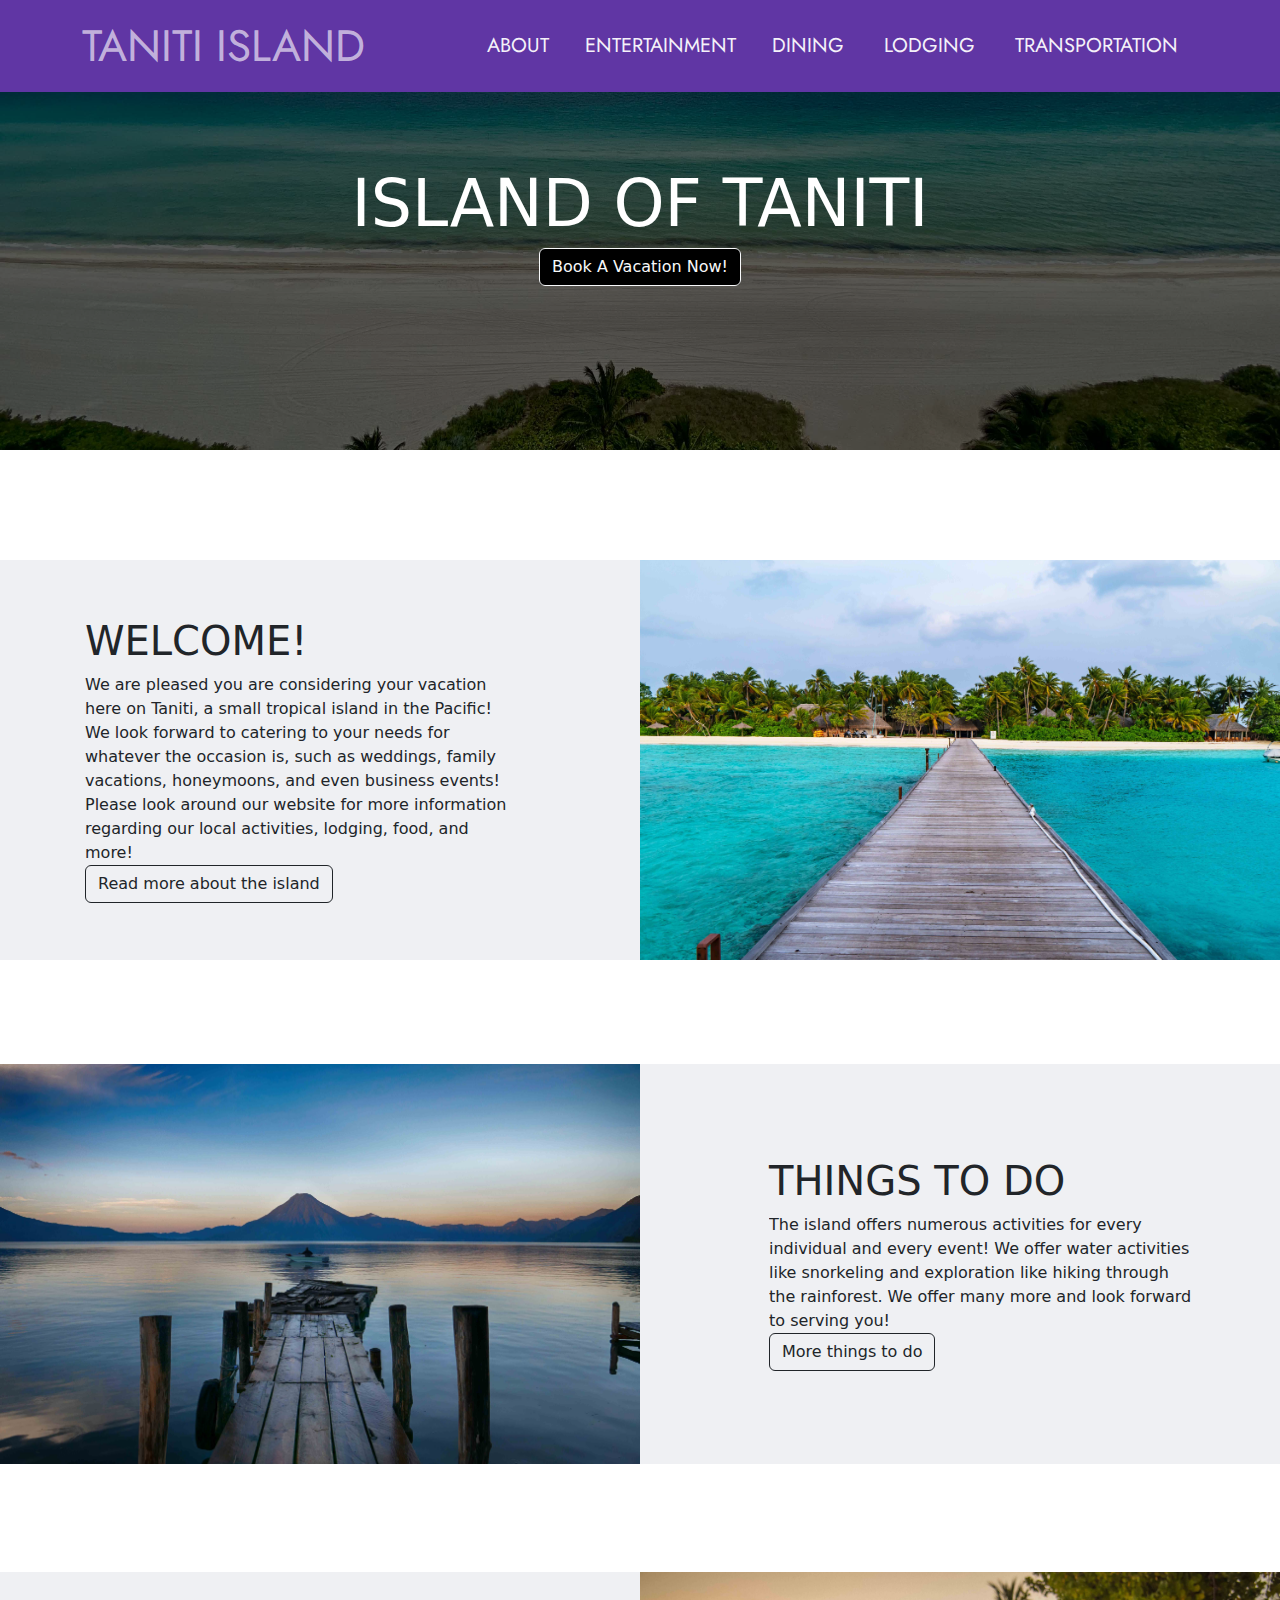
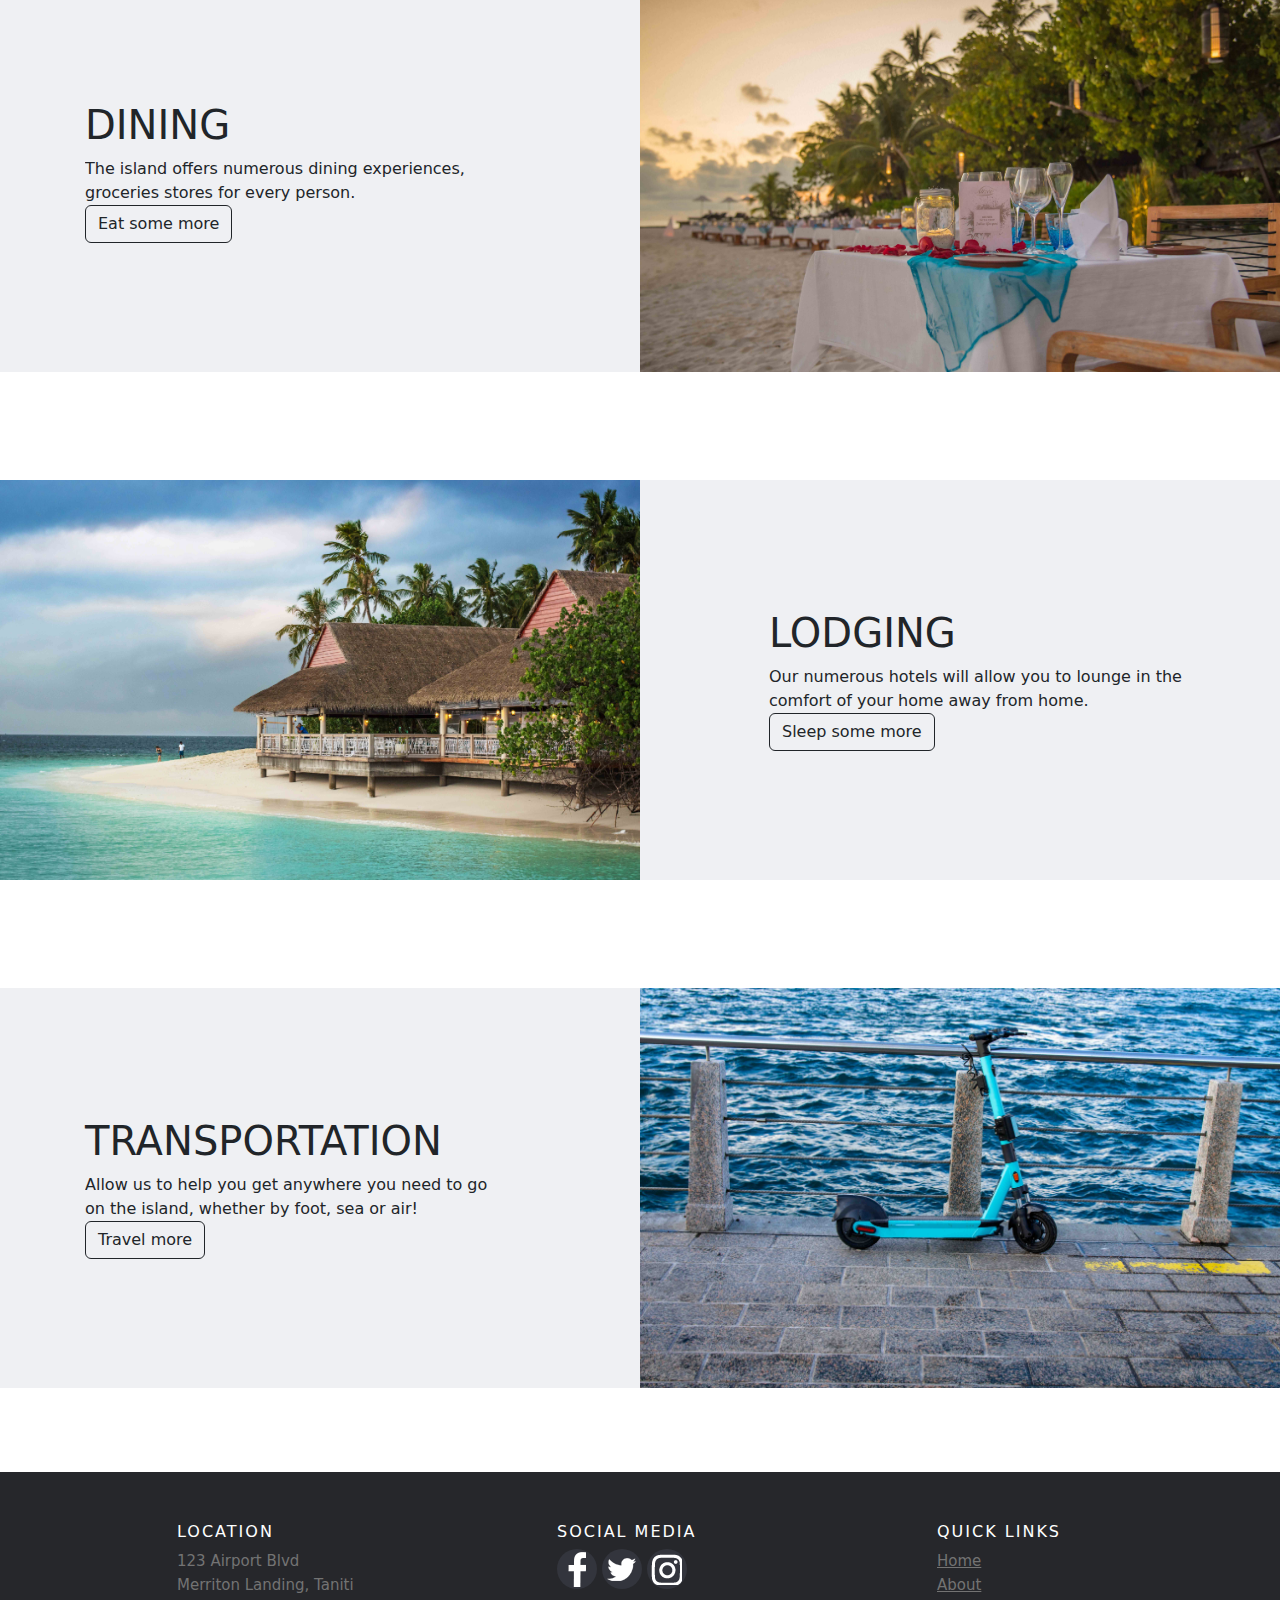
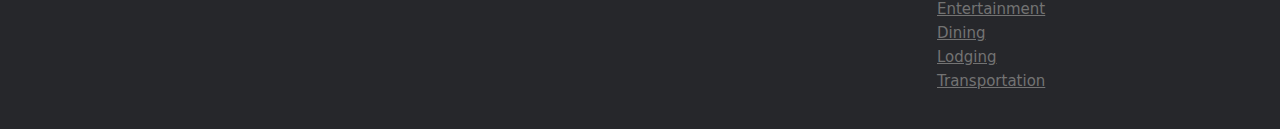
==== index.html @ 6e7e646f "Add files via upload" ====
<!DOCTYPE html>
<html lang="en">
  <head>
    <meta charset="utf-8" />
    <title>Taniti Island</title>
    <link href="css/style.css" rel="stylesheet" />
    <link rel="stylesheet" href="css/grid.css" />
    <link rel="preconnect" href="https://fonts.googleapis.com" />
    <link rel="preconnect" href="https://fonts.gstatic.com" crossorigin />
    <link
      href="https://fonts.googleapis.com/css2?family=Jost:wght@300;400;500&display=swap"
      rel="stylesheet"
    />
  </head>

  <!-- This is the responsive navigation bar. Once it gets below a certain width,
the menu will condense and create a button and the links will toggle beneath the 
  nav row.  -->
  <nav
    class="navbar navbar-expand-lg navbar-light text-uppercase fixed-top"
    id="mainNav"
  >
    <div class="container">
      <a class="navbar-brand mx-0 mx-auto" href="./index.html">TANITI ISLAND</a>
      <button
        class="navbar-toggler text-uppercase font-weight-bold bg-primary text-white rounded"
        type="button"
        data-bs-toggle="collapse"
        data-bs-target="#navbarResponsive"
        aria-controls="navbarResponsive"
        aria-expanded="false"
        aria-label="Toggle navigation"
      >
        Menu
        <i class="fas fa-bars"></i>
      </button>
      <div class="collapse navbar-collapse" id="navbarResponsive">
        <ul class="navbar-nav ms-auto">
          <li class="nav-item mx-0 mx-lg-1">
            <a
              class="nav-link py-3 px-0 px-lg-3 rounded"
              href="pages/about.html"
              >About</a
            >
          </li>
          <li class="nav-item mx-0 mx-lg-1m,">
            <a
              class="nav-link py-3 px-0 px-lg-3 rounded"
              href="pages/entertainment.html"
              >Entertainment</a
            >
          </li>
          <li class="nav-item mx-0 mx-lg-1">
            <a
              class="nav-link py-3 px-0 px-lg-3 rounded"
              href="pages/dining.html"
              >Dining</a
            >
          </li>
          <li class="nav-item mx-0 mx-lg-1">
            <a
              class="nav-link py-3 px-0 px-lg-3 rounded"
              href="pages/lodging.html"
              >Lodging</a
            >
          </li>
          <li class="nav-item mx-0 mx-lg-1">
            <a
              class="nav-link py-3 px-0 px-lg-3 rounded"
              href="pages/transportation.html"
              >Transportation</a
            >
          </li>
        </ul>
      </div>
    </div>
  </nav>

  <!-- This is the hero image at the top (underneath the nav bar) with an overlay and text -->
  <div class="big-image">
    <div class="overlay">
      <h1 class="h1-hero text-uppercase text-wrap">Island of Taniti</h1>
      <div class="bg-btn">
        <button
          type="button"
          class="bg-btn btn btn-outline-light"
          data-bs-toggle="modal"
          data-bs-target="#exampleModal"
          data-bs-whatever="@form"
        >
          Book A Vacation Now!
        </button>
        <div
          class="modal fade"
          id="exampleModal"
          tabindex="-1"
          aria-labelledby="exampleModalLabel"
          aria-hidden="true"
        >
          <div class="modal-dialog form-text">
            <div class="modal-content">
              <div class="modal-header">
                <h5 class="modal-title form-text" id="exampleModalLabel">
                  New message
                </h5>
                <button
                  type="button"
                  class="btn-close"
                  data-bs-dismiss="modal"
                  aria-label="Close"
                ></button>
              </div>
              <div class="modal-body">
                <form>
                  <div class="mb-3">
                    <label for="recipient-name" class="col-form-label"
                      >Name:</label
                    >
                    <input type="text" class="form-control" id="name" />
                  </div>
                  <div class="mb-3">
                    <label for="message-text" class="col-form-label"
                      >Email:</label
                    >
                    <input type="text" class="form-control" id="email" />
                  </div>
                  <div class="mb-3">
                    <label for="message-text" class="col-form-label"
                      >Message:</label
                    >
                    <textarea class="form-control" id="message-text"></textarea>
                  </div>
                </form>
              </div>
              <div class="modal-footer">
                <button
                  type="button"
                  class="btn btn-outline-dark"
                  data-bs-dismiss="modal"
                >
                  Close
                </button>
                <button type="button" class="btn btn-outline-dark">
                  Send message
                </button>
              </div>
            </div>
          </div>
        </div>
      </div>
    </div>
  </div>

  <!-- Adding padding to add space to make design look more uniform -->
  <div class="padding-main"></div>
  <div class="padding-spacing-between"></div>

  <!-- This is the first section of content and displays an image. This is responsive. When screen
size is reduced - the content will move up and the image move below the content -->
  <div class="cc">
    <div class="tc tc--2-6">
      <h1 class="text-uppercase">Welcome!</h1>
      <p class="mb-0 mlt text-wrap">
        We are pleased you are considering your vacation here on Taniti, a small
        tropical island in the Pacific! We look forward to catering to your
        needs for whatever the occasion is, such as weddings, family vacations,
        honeymoons, and even business events! Please look around our website for
        more information regarding our local activities, lodging, food, and
        more!
      </p>
      <a href="pages/about.html" class="btn btn-outline-dark"
        >Read more about the island</a
      >
    </div>
    <div class="ic ic--7-13">
      <img src="images/home/welcome.jpg" alt="image of a dock in the ocean" />
    </div>
  </div>

  <!-- Adding padding to add space to make design look more uniform -->
  <div class="padding-spacing-between"></div>

  <!-- This is the second section of content and displays an image. This is responsive. When screen
size is reduced - the content will move up and the image move below the content -->
  <div class="cc my-4">
    <div class="tc tc--6-2">
      <h1 class="text-uppercase">Things to do</h1>
      <p class="mb-0 mlt text-wrap">
        The island offers numerous activities for every individual and every
        event! We offer water activities like snorkeling and exploration like
        hiking through the rainforest. We offer many more and look forward to
        serving you!
      </p>
      <a href="pages/entertainment.html" class="btn btn-outline-dark"
        >More things to do</a
      >
    </div>
    <div class="ic ic--13-7">
      <img src="images/home/things.jpg" alt="image" />
    </div>
  </div>

  <!-- Adding padding to add space to make design look more uniform -->
  <div class="padding-main"></div>
  <div class="padding-main"></div>

  <!-- This is the third section of content and displays an image. This is responsive. When screen
size is reduced - the content will move up and the image move below the content -->
  <div class="cc my-4">
    <div class="tc tc--2-6">
      <h1 class="text-uppercase">Dining</h1>
      <p class="mb-0 mlt text-wrap">
        The island offers numerous dining experiences, groceries stores for
        every person.
      </p>
      <a href="pages/dining.html" class="btn btn-outline-dark">Eat some more</a>
    </div>
    <div class="ic ic--7-13">
      <img src="images/home/dining.jpg" alt="image" />
    </div>
  </div>

  <!-- Adding padding to add space to make design look more uniform -->
  <div class="padding-main"></div>
  <div class="padding-main"></div>

  <!-- This is the fourth section of content and displays an image. This is responsive. When screen
size is reduced - the content will move up and the image move below the content -->
  <div class="cc my-4">
    <div class="tc tc--6-2">
      <h1 class="text-uppercase">Lodging</h1>
      <p class="mb-0 mlt text-wrap">
        Our numerous hotels will allow you to lounge in the comfort of your home
        away from home.
      </p>
      <a href="pages/lodging.html" class="btn btn-outline-dark"
        >Sleep some more</a
      >
    </div>
    <div class="ic ic--13-7">
      <img src="images/home/lodging.jpg" alt="image" />
    </div>
  </div>

  <!-- Adding padding to add space to make design look more uniform -->
  <div class="padding-main"></div>
  <div class="padding-main"></div>

  <!-- This is the fifth section of content and displays an image. This is responsive. When screen
size is reduced - the content will move up and the image move below the content -->
  <div class="cc my-4">
    <div class="tc tc--2-6">
      <h1 class="text-uppercase">Transportation</h1>
      <p class="mb-0 mlt text-wrap">
        Allow us to help you get anywhere you need to go on the island, whether
        by foot, sea or air!
      </p>
      <a href="pages/transportation.html" class="btn btn-outline-dark"
        >Travel more</a
      >
    </div>
    <div class="ic ic--7-13">
      <img src="images/home/transport.jpg" alt="image" />
    </div>
  </div>
  <div class="padding-main"></div>

  <!-- Adding padding to add space to make design look more uniform -->
  <div class="padding-main"></div>

  <!-- Site footer -->
  <footer class="site-footer">
    <div class="container">
      <div class="row">
        <div class="col-xs-6 col-md-3 ms-auto">
          <h6>Location</h6>
          123 Airport Blvd<br />
          Merriton Landing, Taniti
        </div>
        <div class="col-xs-6 col-md-3 ms-auto">
          <h6>Social Media</h6>
          <ul class="social-icons ms-auto">
            <li>
              <a class="facebook" href="#"
                ><i class="fa fa-facebook"
                  ><img
                    src="images/facebook.png"
                    alt="facebook social media icon" /></i
              ></a>
            </li>
            <li>
              <a class="twitter" href="#"
                ><i class="fa fa-twitter"></i
                ><img src="images/twitter.png" alt="twitter social media icon"
              /></a>
            </li>
            <li>
              <a class="dribbble" href="#"
                ><i class="fa fa-dribbble"></i
                ><img
                  src="images/instagram.png"
                  alt="instagram social media icon"
              /></a>
            </li>
          </ul>
        </div>
        <div class="col-xs-6 col-md-3 ms-auto">
          <h6>Quick Links</h6>
          <ul class="footer-links">
            <li><a href="./index.html">Home</a></li>
            <li><a href="pages/about.html">About</a></li>
            <li><a href="pages/entertainment.html">Entertainment</a></li>
            <li><a href="pages/dining.html">Dining</a></li>
            <li><a href="pages/lodging.html">Lodging</a></li>
            <li><a href="pages/transportation.html">Transportation</a></li>
          </ul>
        </div>
      </div>
    </div>

    <!-- Bootstrap core JS-->
    <script src="https://cdn.jsdelivr.net/npm/bootstrap@5.1.3/dist/js/bootstrap.bundle.min.js"></script>
  </footer>
</html>
---- css/grid.css ----
*,
*:before,
*:after {
  margin: 0;
  padding: 0;
  box-sizing: border-box;
}

 html,
body {
  height: 100%;
}

.faq-text {
  font-size: 1.25rem;
   font-family: 'Jost', sans-serif;
}

 .mlt {
  display: -webkit-box;
  -webkit-box-orient: vertical;
  -webkit-line-clamp: 10;
  overflow: hidden;
}

.bc {
  padding: 25px 0;
  overflow: hidden;
/*  display: grid; */
  grid-auto-flow: row;
  grid-template-columns: 350px;
}


.bc img{
  height: 250px;
  width: 400px;
  object-fit: cover;
}

 .cc {
  background-color: #eff0f3;
  overflow: hidden;
  display: grid;
  grid-auto-flow: column;
  grid-template-rows: 400px;
}

.back-color{
  background-color: #eff0f3;
}
@media (max-width: 575.98px) {
  .cc {
    grid-template-columns: 15px repeat(1fr, 10) 15px;
  }
}
@media (min-width: 576px) and (max-width: 767.98px) {
  .cc {
    grid-template-columns: 1fr repeat(10, 54px) 1fr;
  }
}
@media (min-width: 768px) and (max-width: 991.98px) {
  .cc {
    grid-template-columns: 1fr repeat(10, 72px) 1fr;
  }
}
@media (min-width: 992px) and (max-width: 1199.98px) {
  .cc {
    grid-template-columns: 1fr repeat(10, 96px) 1fr;
  }
}
@media (min-width: 1200px) {
  .cc {
    grid-template-columns: 1fr repeat(10, 114px) 1fr;
  }
}
 .cc img {
  height: 100%;
  width: 100%;
  object-fit: cover;
}
.form-text{
  color: #2c3e50;
}
.padding-main{
  
  height: 30px;
}

.padding-spacing-between {
  padding: 40px;
}
 .ic--7-13 {
  grid-column: 7/-1;
}
.ic--13-7 {
 grid-column: -7/1;
}
 .ic--1-6 {
  grid-column: 6/1;
}
.ic--6-1 {
 grid-column: 6/1;
}
 .tc {
  align-self: center;
}
 .tc--2-6 {
  grid-column: 2/6;

}
.tc--6-2 {
 grid-column: -6/-2;

}
 .tc--7-12 {
  grid-column: 7/12;
}
.tc--12-7 {
 grid-column: 12/7;
}
@media (min-width: 576px) {
  .tc {
    padding-left: 15px;
    padding-right: 15px;
  }
}


.jumbotron {
	color: #2c3e50;
	background: #EA1515;
}

.navbar-inverse {
	background-color: #EA1515;
}

.navbar-inverse .navbar-nav>li>a {
	color: white;
}

.navbar-inverse .navbar-brand {
	color: white;
}

.flex {
	display: flex;
	flex-wrap: wrap;
}
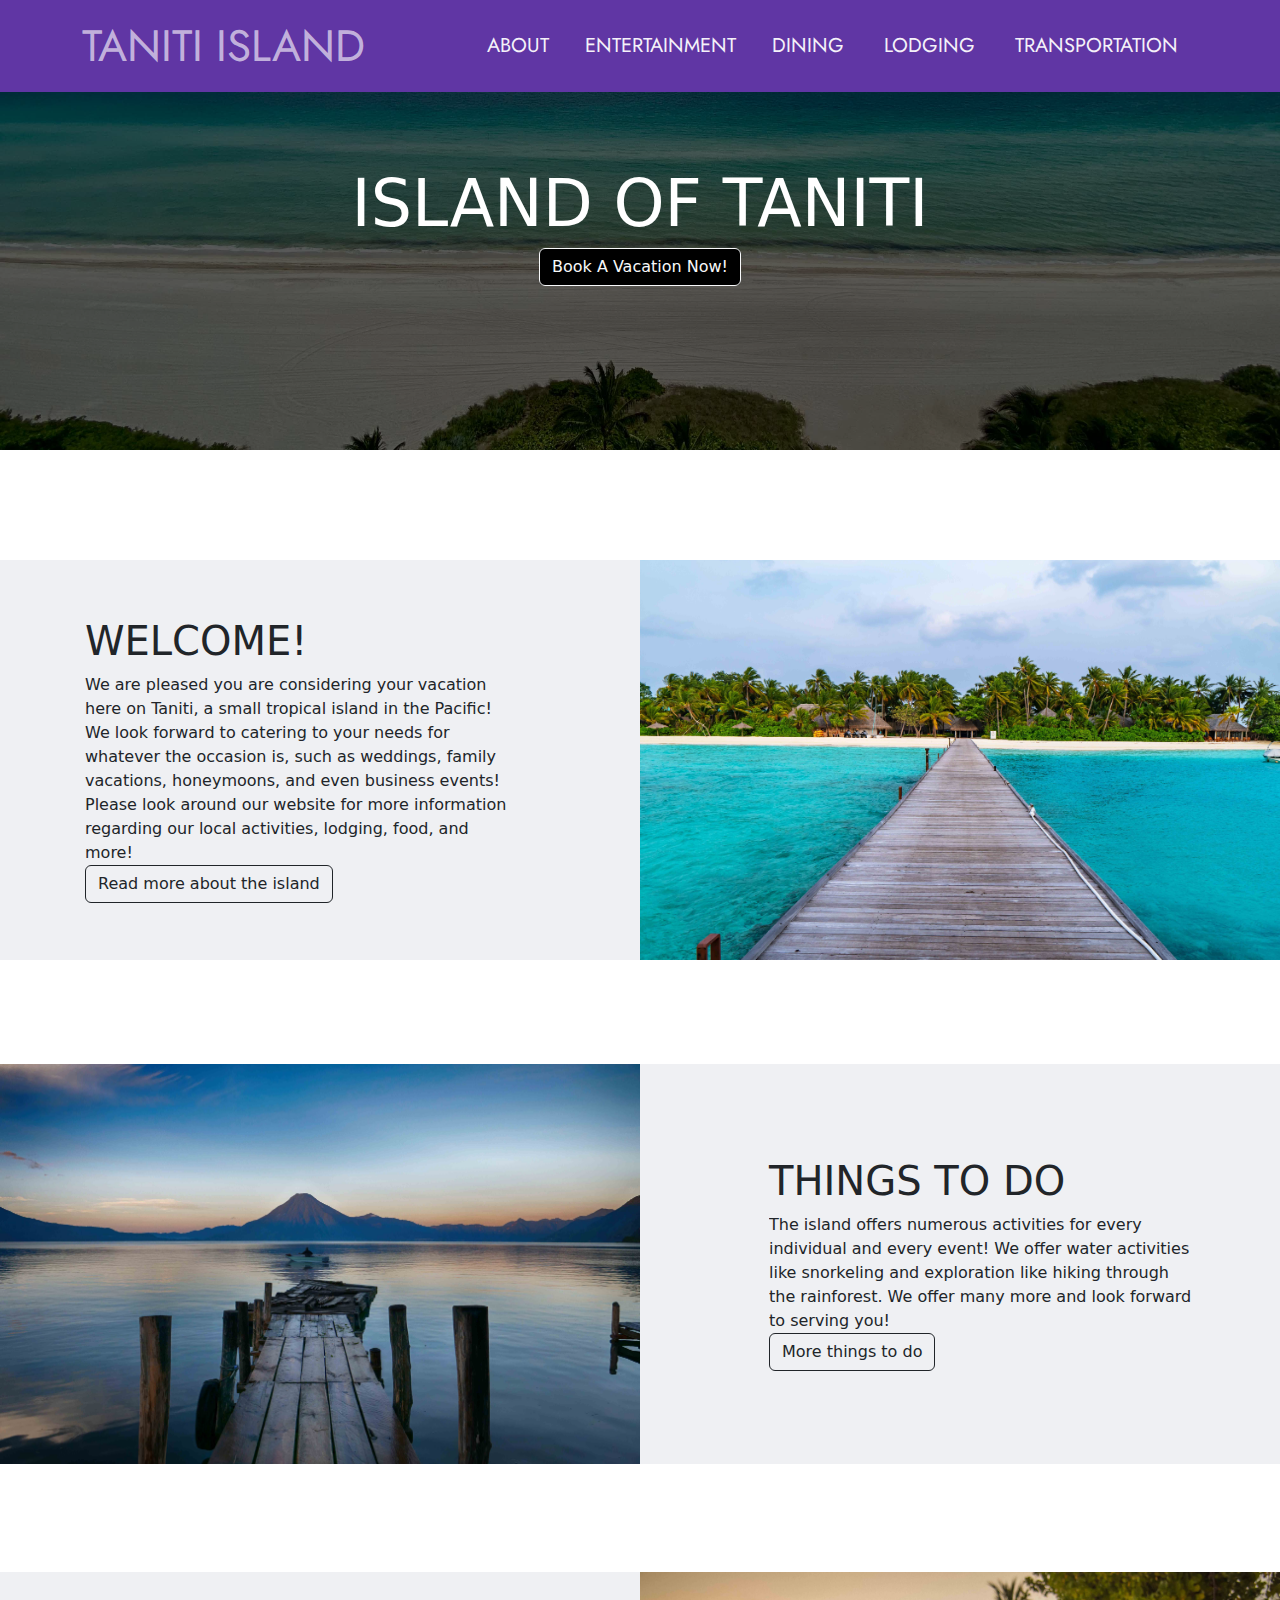
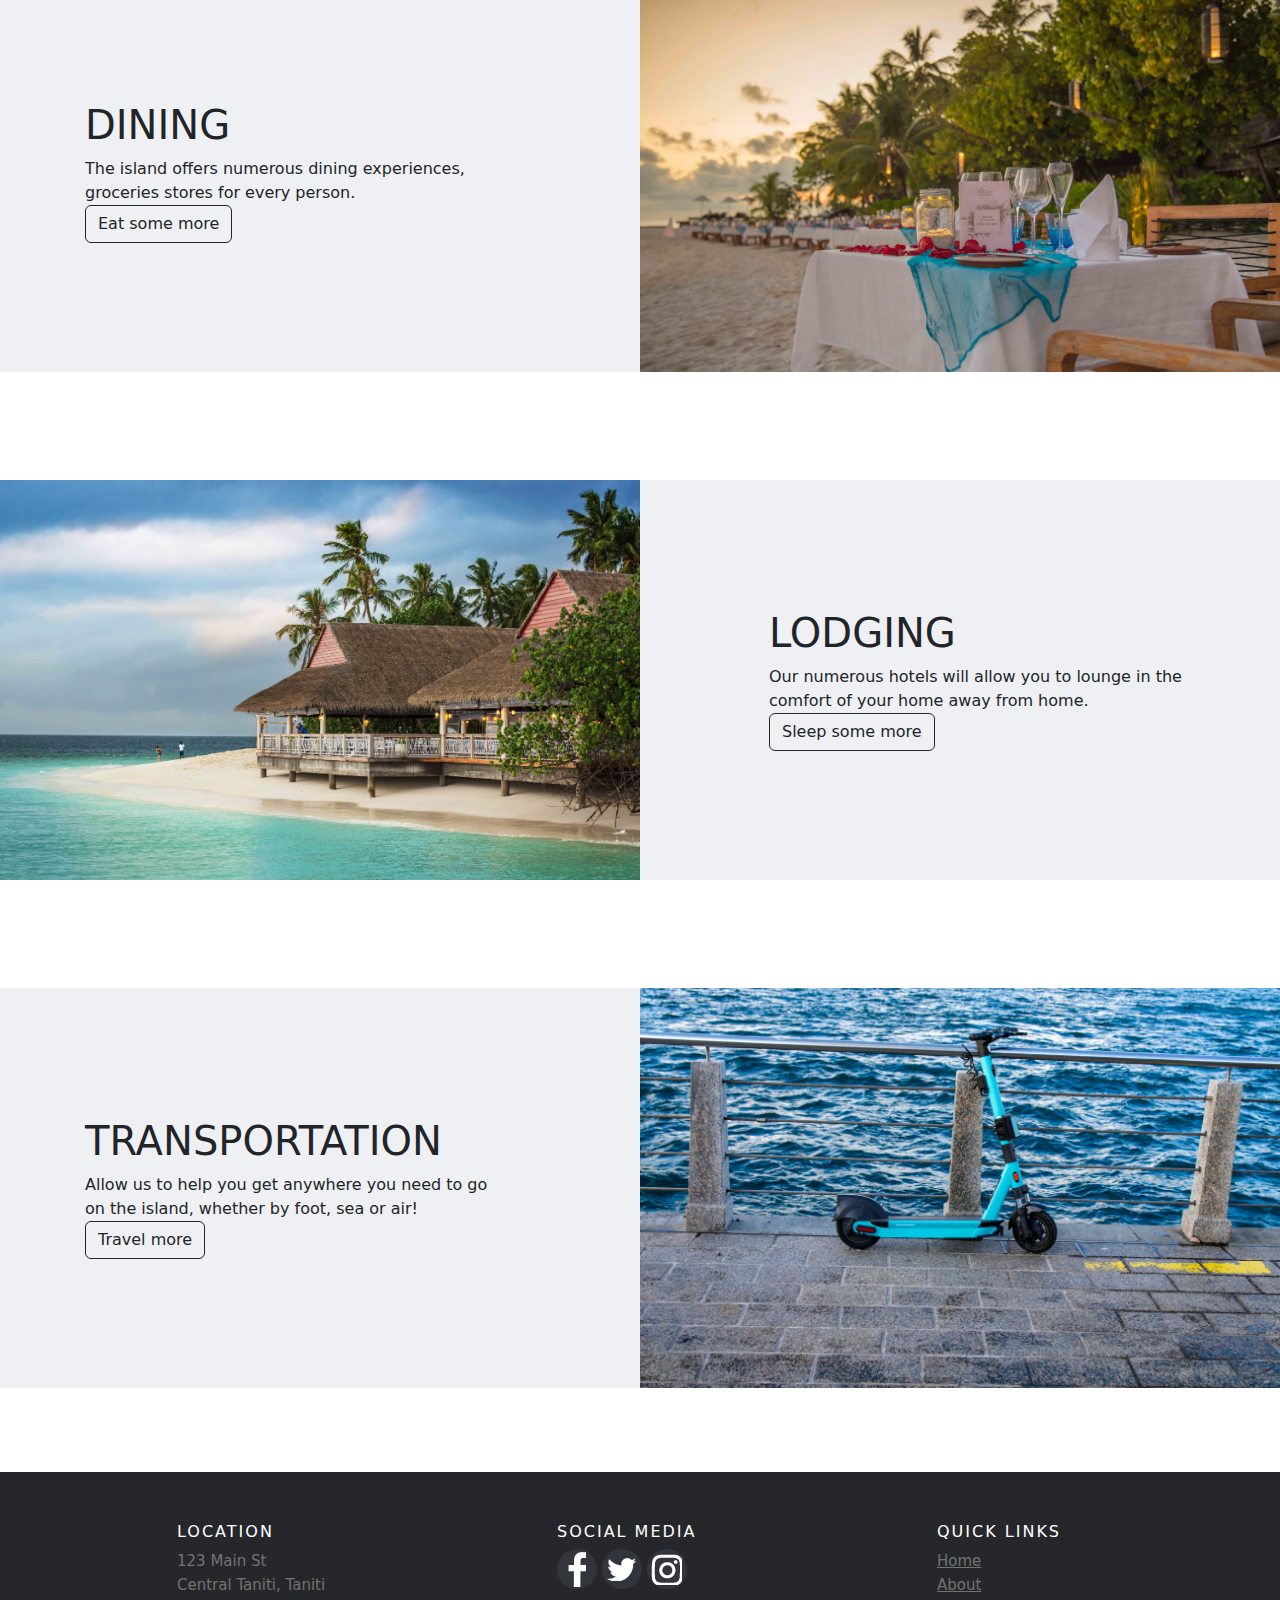
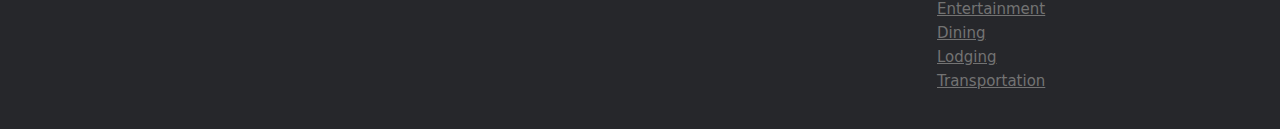
==== commit bee17db2: "Chnage to Address" ====
--- a/index.html
+++ b/index.html
@@ -274,8 +274,8 @@
       <div class="row">
         <div class="col-xs-6 col-md-3 ms-auto">
           <h6>Location</h6>
-          123 Airport Blvd<br />
-          Merriton Landing, Taniti
+          123 Main St<br />
+          Central Taniti, Taniti
         </div>
         <div class="col-xs-6 col-md-3 ms-auto">
           <h6>Social Media</h6>
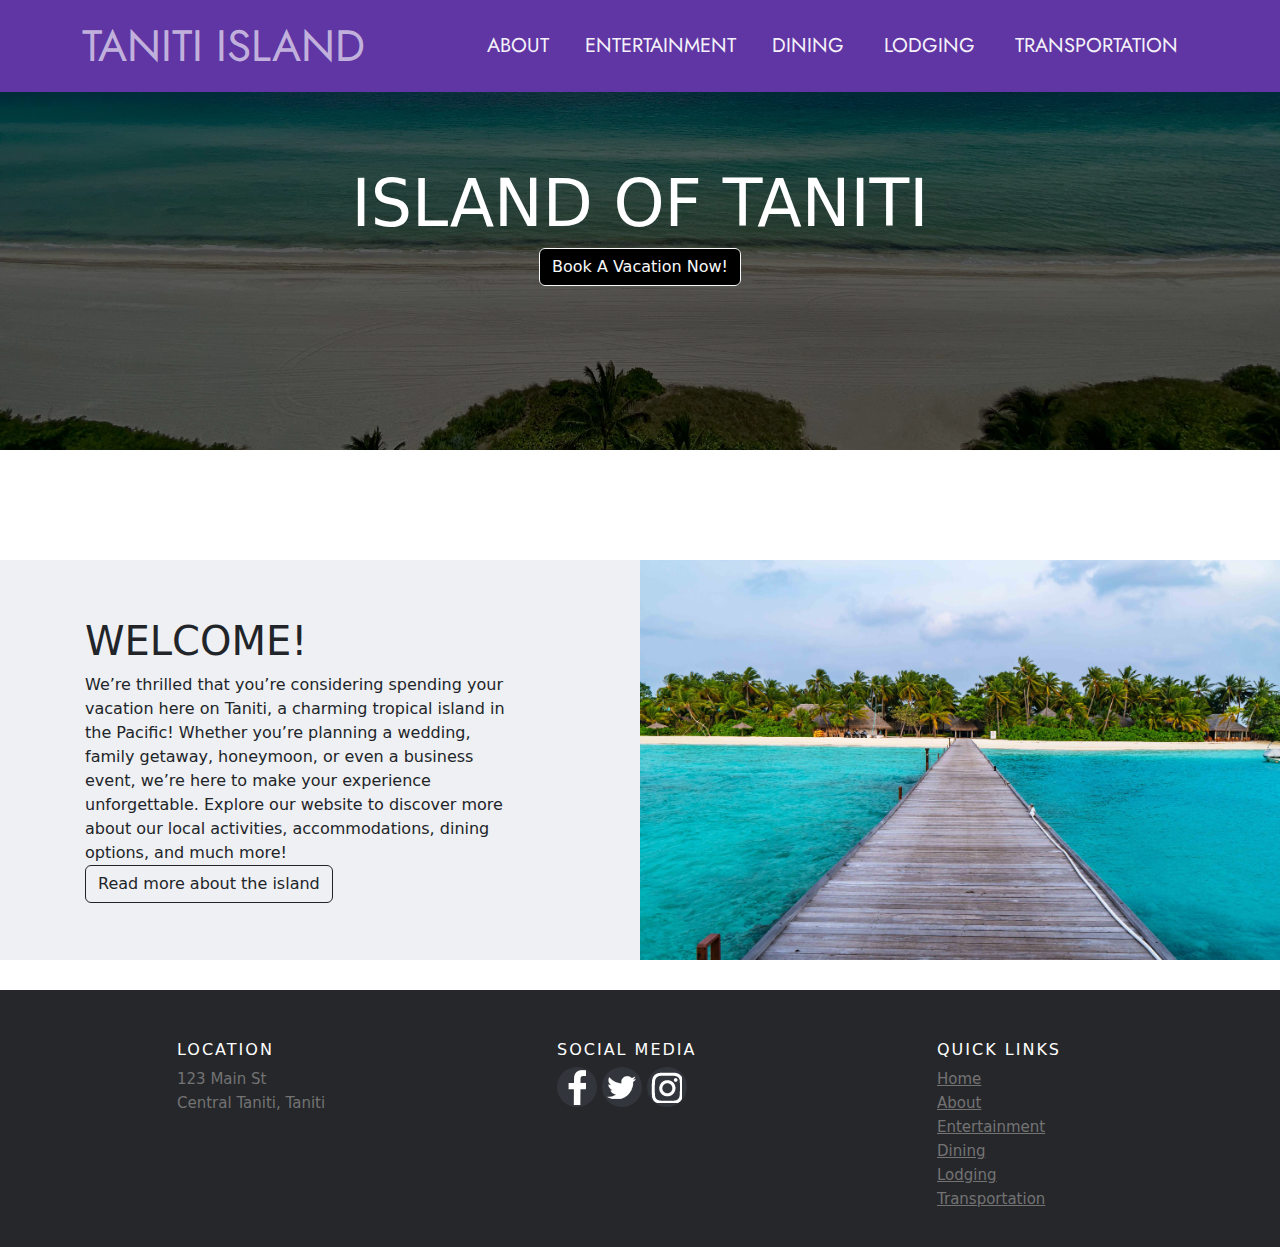
==== commit 24ee140c: "Main Changes" ====
--- a/index.html
+++ b/index.html
@@ -161,12 +161,8 @@
     <div class="tc tc--2-6">
       <h1 class="text-uppercase">Welcome!</h1>
       <p class="mb-0 mlt text-wrap">
-        We are pleased you are considering your vacation here on Taniti, a small
-        tropical island in the Pacific! We look forward to catering to your
-        needs for whatever the occasion is, such as weddings, family vacations,
-        honeymoons, and even business events! Please look around our website for
-        more information regarding our local activities, lodging, food, and
-        more!
+        
+      We’re thrilled that you’re considering spending your vacation here on Taniti, a charming tropical island in the Pacific! Whether you’re planning a wedding, family getaway, honeymoon, or even a business event, we’re here to make your experience unforgettable. Explore our website to discover more about our local activities, accommodations, dining options, and much more!
       </p>
       <a href="pages/about.html" class="btn btn-outline-dark"
         >Read more about the island</a
@@ -176,94 +172,6 @@
       <img src="images/home/welcome.jpg" alt="image of a dock in the ocean" />
     </div>
   </div>
-
-  <!-- Adding padding to add space to make design look more uniform -->
-  <div class="padding-spacing-between"></div>
-
-  <!-- This is the second section of content and displays an image. This is responsive. When screen
-size is reduced - the content will move up and the image move below the content -->
-  <div class="cc my-4">
-    <div class="tc tc--6-2">
-      <h1 class="text-uppercase">Things to do</h1>
-      <p class="mb-0 mlt text-wrap">
-        The island offers numerous activities for every individual and every
-        event! We offer water activities like snorkeling and exploration like
-        hiking through the rainforest. We offer many more and look forward to
-        serving you!
-      </p>
-      <a href="pages/entertainment.html" class="btn btn-outline-dark"
-        >More things to do</a
-      >
-    </div>
-    <div class="ic ic--13-7">
-      <img src="images/home/things.jpg" alt="image" />
-    </div>
-  </div>
-
-  <!-- Adding padding to add space to make design look more uniform -->
-  <div class="padding-main"></div>
-  <div class="padding-main"></div>
-
-  <!-- This is the third section of content and displays an image. This is responsive. When screen
-size is reduced - the content will move up and the image move below the content -->
-  <div class="cc my-4">
-    <div class="tc tc--2-6">
-      <h1 class="text-uppercase">Dining</h1>
-      <p class="mb-0 mlt text-wrap">
-        The island offers numerous dining experiences, groceries stores for
-        every person.
-      </p>
-      <a href="pages/dining.html" class="btn btn-outline-dark">Eat some more</a>
-    </div>
-    <div class="ic ic--7-13">
-      <img src="images/home/dining.jpg" alt="image" />
-    </div>
-  </div>
-
-  <!-- Adding padding to add space to make design look more uniform -->
-  <div class="padding-main"></div>
-  <div class="padding-main"></div>
-
-  <!-- This is the fourth section of content and displays an image. This is responsive. When screen
-size is reduced - the content will move up and the image move below the content -->
-  <div class="cc my-4">
-    <div class="tc tc--6-2">
-      <h1 class="text-uppercase">Lodging</h1>
-      <p class="mb-0 mlt text-wrap">
-        Our numerous hotels will allow you to lounge in the comfort of your home
-        away from home.
-      </p>
-      <a href="pages/lodging.html" class="btn btn-outline-dark"
-        >Sleep some more</a
-      >
-    </div>
-    <div class="ic ic--13-7">
-      <img src="images/home/lodging.jpg" alt="image" />
-    </div>
-  </div>
-
-  <!-- Adding padding to add space to make design look more uniform -->
-  <div class="padding-main"></div>
-  <div class="padding-main"></div>
-
-  <!-- This is the fifth section of content and displays an image. This is responsive. When screen
-size is reduced - the content will move up and the image move below the content -->
-  <div class="cc my-4">
-    <div class="tc tc--2-6">
-      <h1 class="text-uppercase">Transportation</h1>
-      <p class="mb-0 mlt text-wrap">
-        Allow us to help you get anywhere you need to go on the island, whether
-        by foot, sea or air!
-      </p>
-      <a href="pages/transportation.html" class="btn btn-outline-dark"
-        >Travel more</a
-      >
-    </div>
-    <div class="ic ic--7-13">
-      <img src="images/home/transport.jpg" alt="image" />
-    </div>
-  </div>
-  <div class="padding-main"></div>
 
   <!-- Adding padding to add space to make design look more uniform -->
   <div class="padding-main"></div>
